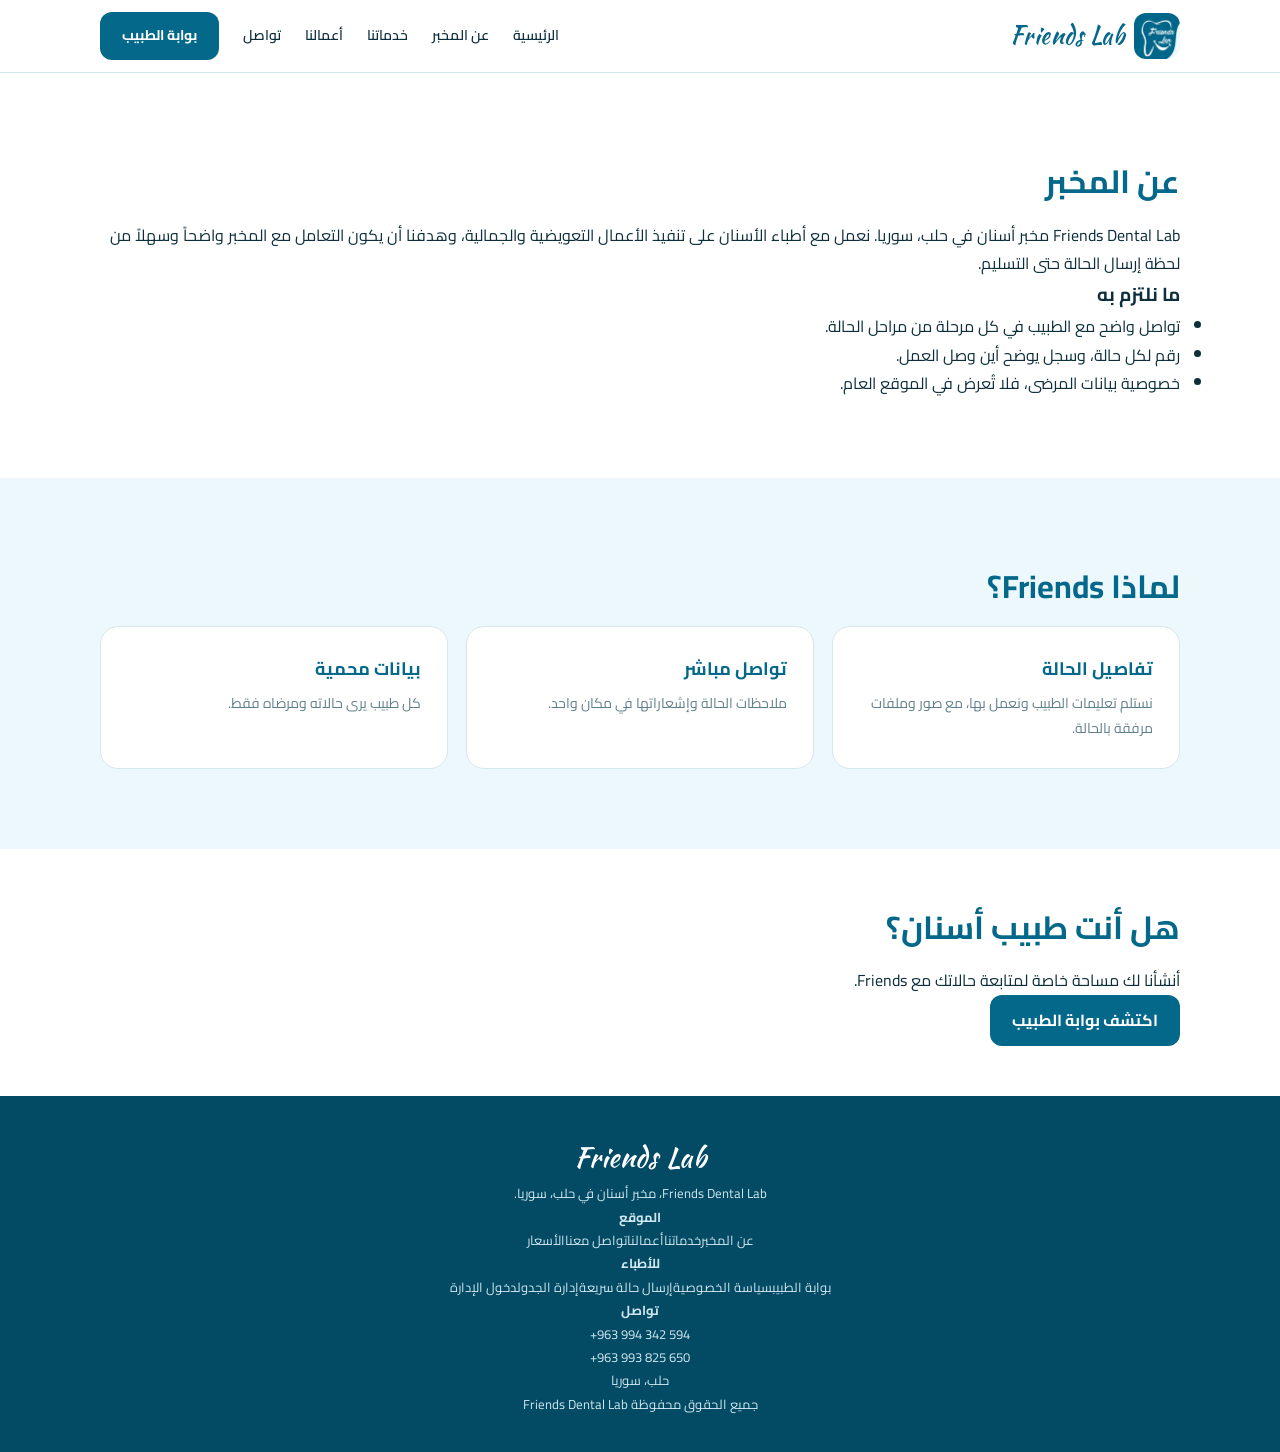
==== about.html @ 9b3cfb56 "Add files via upload" ====
<!DOCTYPE html><html lang="ar" dir="rtl"><head><meta charset="UTF-8"><meta name="viewport" content="width=device-width,initial-scale=1"><link rel="icon" href="assets/logo.jpg"><link href="https://fonts.googleapis.com/css2?family=Cairo:wght@400;600;700;800&family=Kaushan+Script&display=swap" rel="stylesheet"><link rel="stylesheet" href="css/style.css"><title>عن المخبر | Friends Dental Lab</title></head><body><nav><div class="wrap"><a href="index.html" class="brand script"><img src="assets/logo.jpg" alt="شعار Friends Lab">Friends Lab</a><button class="menu-btn" aria-label="القائمة" aria-expanded="false"><span></span><span></span><span></span></button><div class="links"><a href="index.html">الرئيسية</a><a href="about.html">عن المخبر</a><a href="services.html">خدماتنا</a><a href="gallery.html">أعمالنا</a><a href="contact.html">تواصل</a><a href="doctor.html" class="cta">بوابة الطبيب</a></div></div></nav><section><div class="wrap prose"><h2>عن المخبر</h2><p>Friends Dental Lab مخبر أسنان في حلب، سوريا. نعمل مع أطباء الأسنان على تنفيذ الأعمال التعويضية والجمالية، وهدفنا أن يكون التعامل مع المخبر واضحاً وسهلاً من لحظة إرسال الحالة حتى التسليم.</p><h3>ما نلتزم به</h3><ul><li>تواصل واضح مع الطبيب في كل مرحلة من مراحل الحالة.</li><li>رقم لكل حالة، وسجل يوضح أين وصل العمل.</li><li>خصوصية بيانات المرضى، فلا تُعرض في الموقع العام.</li></ul></div></section><section class="tint"><div class="wrap"><h2>لماذا Friends؟</h2><div class="grid g3"><div class="card"><div class="ico-box" data-i="tooth"></div><h3>تفاصيل الحالة</h3><p>نستلم تعليمات الطبيب ونعمل بها، مع صور وملفات مرفقة بالحالة.</p></div><div class="card"><div class="ico-box" data-i="chat"></div><h3>تواصل مباشر</h3><p>ملاحظات الحالة وإشعاراتها في مكان واحد.</p></div><div class="card"><div class="ico-box" data-i="shield"></div><h3>بيانات محمية</h3><p>كل طبيب يرى حالاته ومرضاه فقط.</p></div></div></div></section><section style="padding:50px 0"><div class="wrap"><div class="band"><div><h2>هل أنت طبيب أسنان؟</h2><p>أنشأنا لك مساحة خاصة لمتابعة حالاتك مع Friends.</p></div><a class="btn" href="doctor.html">اكتشف بوابة الطبيب</a></div></div></section><footer><div class="wrap"><div class="fgrid"><div><div class="script" style="font-size:28px;color:#fff">Friends Lab</div><p>Friends Dental Lab، مخبر أسنان في حلب، سوريا.</p></div><div><h4>الموقع</h4><a href="about.html">عن المخبر</a><a href="services.html">خدماتنا</a><a href="gallery.html">أعمالنا</a><a href="contact.html">تواصل معنا</a><a href="prices.html">الأسعار</a></div><div><h4>للأطباء</h4><a href="doctor.html">بوابة الطبيب</a><a href="privacy.html">سياسة الخصوصية</a><a href="send.html">إرسال حالة سريعة</a><a href="admin.html">إدارة الجدول</a><a href="portal-admin.html">دخول الإدارة</a></div><div><h4>تواصل</h4><p dir="ltr">+963 994 342 594</p><p dir="ltr">+963 993 825 650</p><p>حلب، سوريا</p></div></div><p class="copy">جميع الحقوق محفوظة Friends Dental Lab</p></div></footer><script src="js/main.js"></script><script src="js/nav.js"></script></body></html>
---- css/style.css ----
/* هوية Friends Lab: أزرق البترول من الشعار + أبيض + جليدي فاتح */
:root{--blue:#04688a;--deep:#034b64;--ice:#ecf8fb;--ink:#0d2f3b;--muted:#5f7f8a;--line:#d5e8ee;--r:18px}
*{box-sizing:border-box;margin:0;padding:0}
html{scroll-behavior:smooth}
body{font-family:Cairo,sans-serif;background:#fff;color:var(--ink);line-height:1.8}
a{color:inherit;text-decoration:none}
.script{font-family:'Kaushan Script',cursive;letter-spacing:.5px}
.wrap{max-width:1120px;margin:auto;padding:0 20px}
section{padding:80px 0}
h2{font-size:32px;color:var(--blue);margin-bottom:10px}
.lead{color:var(--muted);max-width:620px;margin-bottom:36px}
nav{position:sticky;top:0;z-index:50;background:rgba(255,255,255,.95);backdrop-filter:blur(10px);border-bottom:1px solid var(--line)}
nav .wrap{display:flex;align-items:center;justify-content:space-between;height:72px}
.brand{display:flex;align-items:center;gap:10px;color:var(--blue);font-size:24px}
.brand img{width:46px;height:46px;border-radius:12px}
.links{display:flex;gap:24px;align-items:center;font-size:14px;font-weight:600}
.links a:hover{color:var(--blue)}
.links .cta,.btn{background:var(--blue);color:#fff;padding:11px 22px;border-radius:12px;border:0;cursor:pointer;font:inherit;font-weight:700;display:inline-block}
.btn:hover,.cta:hover{background:var(--deep)}
.btn.ghost{background:#fff;color:var(--blue);border:2px solid var(--blue)}
.btn.wa{background:#1faa59}
.hero{background:var(--blue);color:#fff;padding:0;overflow:hidden}
.hero .wrap{display:grid;grid-template-columns:1.1fr .9fr;gap:40px;align-items:center;min-height:560px}
.hero h1{font-size:clamp(34px,5vw,56px);line-height:1.3;margin-bottom:18px}
.hero p{opacity:.9;max-width:520px;margin-bottom:28px}
.hero .btn{background:#fff;color:var(--blue)}
.hero .btn.ghost{background:transparent;color:#fff;border-color:#fff}
.hero-logo{border-radius:50% 12% 50% 12%;width:100%;max-width:420px;margin:auto;display:block;box-shadow:0 0 0 14px rgba(255,255,255,.12)}
.btns{display:flex;gap:12px;flex-wrap:wrap}
.grid{display:grid;gap:18px}
.g3{grid-template-columns:repeat(3,1fr)}.g4{grid-template-columns:repeat(4,1fr)}
.card{border:1px solid var(--line);border-radius:var(--r);padding:26px;background:#fff}
.card h3{color:var(--blue);font-size:18px;margin-bottom:6px}
.card p{color:var(--muted);font-size:14px}
.tint{background:var(--ice)}
form{background:#fff;border-radius:24px;padding:32px;box-shadow:0 18px 50px rgba(4,104,138,.12)}
.f2{display:grid;grid-template-columns:1fr 1fr;gap:16px}
.full{grid-column:1/-1}
label{display:block;font-size:13px;font-weight:700;color:var(--blue);margin-bottom:4px}
input,select,textarea{width:100%;padding:12px 14px;border:1px solid var(--line);border-radius:12px;font:inherit;font-size:14px;background:#fbfeff}
input:focus,select:focus,textarea:focus{outline:2px solid var(--blue);border-color:var(--blue)}
textarea{min-height:100px}
.done{display:none;margin-top:20px;background:var(--ice);border-radius:16px;padding:22px;text-align:center}
.done.on{display:block}
.code{display:inline-block;background:#fff;padding:8px 18px;border-radius:10px;font-weight:800;font-size:20px;color:var(--blue);margin:8px 0;direction:ltr}
.row{display:flex;gap:10px}.row input{flex:1}
#trackOut{margin-top:16px;color:var(--muted)}
.filters{display:flex;gap:10px;flex-wrap:wrap;margin-bottom:28px}
.filters button{border:1px solid var(--line);background:#fff;padding:8px 18px;border-radius:30px;cursor:pointer;font:inherit;font-weight:600;color:var(--blue)}
.filters button.on{background:var(--blue);color:#fff}
.work{aspect-ratio:4/3;border-radius:var(--r);background:linear-gradient(135deg,var(--ice),#cfe9f1);position:relative;overflow:hidden;cursor:zoom-in}
.work img{width:100%;height:100%;object-fit:cover;display:block}
.work span{position:absolute;inset:auto 0 0;background:linear-gradient(transparent,rgba(3,75,100,.85));color:#fff;padding:22px 14px 10px;font-weight:700;font-size:14px}
#lb{position:fixed;inset:0;background:rgba(3,40,55,.92);display:none;place-items:center;z-index:99;cursor:zoom-out;padding:20px}
#lb.on{display:grid}#lb img{max-width:100%;max-height:90vh;border-radius:12px}
footer{background:var(--deep);color:#cfe6ee;text-align:center;padding:36px 20px;font-size:13px}
footer .script{font-size:28px;color:#fff}
@media(max-width:860px){hero .wrap,.g3,.f2{grid-template-columns:1fr}.hero-logo{max-width:280px;order:-1;margin-top:30px}.g4{grid-template-columns:1fr 1fr}.row{flex-direction:column}}
[hidden]{display:none!important}
.stars{color:#e5a900;letter-spacing:2px}
input[type=checkbox]{width:auto;margin-left:4px}
.chk{font-weight:400;display:inline-block;margin-left:12px}
.tblw{overflow-x:auto}
.tbl{width:100%;border-collapse:collapse;font-size:14px}
.tbl th,.tbl td{padding:10px;border-bottom:1px solid var(--line);text-align:right;white-space:nowrap}
.tbl th{color:var(--blue)}.tbl .btn{padding:6px 12px;font-size:12px}
.sheet{width:148mm;min-height:210mm;margin:20px auto;background:#fff;border:1px solid var(--line);padding:10mm;font-size:12px;line-height:1.8}
.sh-head{display:flex;justify-content:space-between;align-items:center;border-bottom:3px solid var(--blue);padding-bottom:8px;margin-bottom:10px}
.sh-head img{width:54px;border-radius:12px}
.sh-code{font-size:22px;font-weight:800;color:var(--blue);direction:ltr}
.sh-grid{display:grid;grid-template-columns:1fr 1fr;gap:4px 16px}
.sh-grid div{border-bottom:1px dotted #8fb3c0}
.sh-grid b,.sh-box b{color:var(--blue)}
.sh-box{margin-top:10px}.sh-box span{margin-left:14px;display:inline-block}
.lines{min-height:42mm;border:1px solid var(--blue);border-radius:8px;padding:6px 10px;white-space:pre-wrap;background:repeating-linear-gradient(transparent 0 23px,#cfe3ea 23px 24px)}
.sh-foot{margin-top:10px;font-size:10px;color:var(--muted);text-align:center}
@media(max-width:600px){.sheet{width:auto;padding:16px}}
@media print{@page{size:A5;margin:0}nav,footer,.noprint{display:none!important}body{background:#fff}.sheet{margin:0;border:0;width:148mm;height:210mm;padding:10mm}}
.imgs img{height:28mm;border-radius:6px;margin:2px 4px 0 0;border:1px solid var(--line)}
.auth{max-width:440px;margin:30px auto}
.tabs{display:flex;gap:8px;margin-bottom:18px}
.tabs button{flex:1;padding:12px;border:1px solid var(--line);background:#fff;border-radius:12px;font:inherit;font-weight:700;color:var(--blue);cursor:pointer}
.tabs button.on{background:var(--blue);color:#fff}
.err{color:#b00020;min-height:24px;margin-top:10px;font-size:14px}
.ph-head{display:flex;justify-content:space-between;align-items:center;gap:12px;padding:14px 0;border-bottom:1px solid var(--line);margin-bottom:22px}
.ph-clinic{display:flex;align-items:center;gap:10px;line-height:1.4}
.ph-clinic img,.ph-ph{height:48px;max-width:110px;object-fit:contain}
.ph-ph{display:grid;place-items:center;border:1px dashed #9bc0cd;border-radius:8px;padding:0 10px;color:var(--muted);font-size:12px}
.ph-lab{height:48px;border-radius:10px}
label>input,label>select{margin-top:4px;font-weight:400}
.btn.sm{padding:6px 12px;font-size:12px}
.menu-btn{display:none;background:#fff;border:1px solid var(--line);border-radius:10px;width:44px;height:44px;cursor:pointer;flex-direction:column;justify-content:center;align-items:center;gap:5px}
.menu-btn span{display:block;width:20px;height:2px;background:var(--blue);border-radius:2px}
@media(max-width:860px){
.menu-btn{display:flex}
nav .wrap{position:relative}
.links{display:none;position:absolute;top:72px;left:0;right:0;background:#fff;border-bottom:1px solid var(--line);flex-direction:column;align-items:stretch;gap:0;padding:6px 20px 16px;box-shadow:0 14px 30px rgba(4,104,138,.12)}
.links.open{display:flex}
.links a{padding:13px 0;border-bottom:1px solid var(--line);font-size:16px}
.links .cta{margin-top:12px;text-align:center;border:0}
}
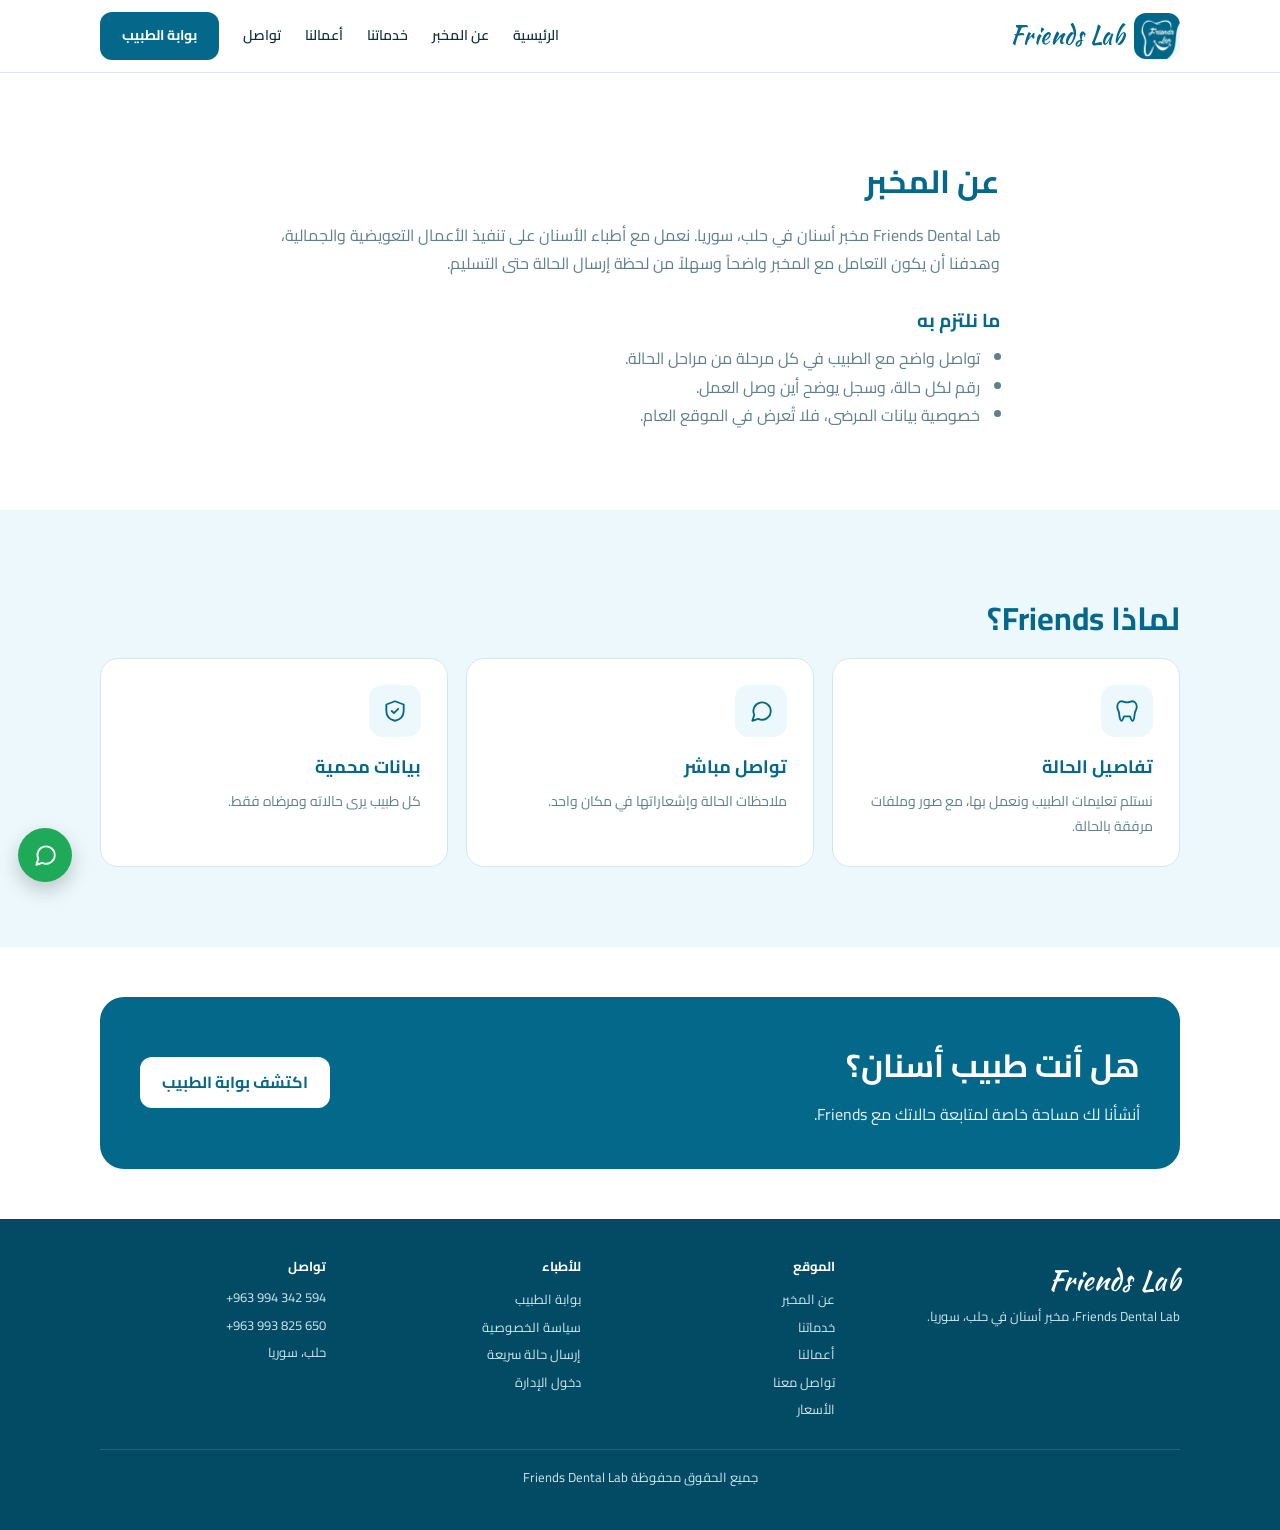
==== commit 3755a22c: "Add files via upload" ====
--- a/about.html
+++ b/about.html
@@ -1 +1 @@
-<!DOCTYPE html><html lang="ar" dir="rtl"><head><meta charset="UTF-8"><meta name="viewport" content="width=device-width,initial-scale=1"><link rel="icon" href="assets/logo.jpg"><link href="https://fonts.googleapis.com/css2?family=Cairo:wght@400;600;700;800&family=Kaushan+Script&display=swap" rel="stylesheet"><link rel="stylesheet" href="css/style.css"><title>عن المخبر | Friends Dental Lab</title></head><body><nav><div class="wrap"><a href="index.html" class="brand script"><img src="assets/logo.jpg" alt="شعار Friends Lab">Friends Lab</a><button class="menu-btn" aria-label="القائمة" aria-expanded="false"><span></span><span></span><span></span></button><div class="links"><a href="index.html">الرئيسية</a><a href="about.html">عن المخبر</a><a href="services.html">خدماتنا</a><a href="gallery.html">أعمالنا</a><a href="contact.html">تواصل</a><a href="doctor.html" class="cta">بوابة الطبيب</a></div></div></nav><section><div class="wrap prose"><h2>عن المخبر</h2><p>Friends Dental Lab مخبر أسنان في حلب، سوريا. نعمل مع أطباء الأسنان على تنفيذ الأعمال التعويضية والجمالية، وهدفنا أن يكون التعامل مع المخبر واضحاً وسهلاً من لحظة إرسال الحالة حتى التسليم.</p><h3>ما نلتزم به</h3><ul><li>تواصل واضح مع الطبيب في كل مرحلة من مراحل الحالة.</li><li>رقم لكل حالة، وسجل يوضح أين وصل العمل.</li><li>خصوصية بيانات المرضى، فلا تُعرض في الموقع العام.</li></ul></div></section><section class="tint"><div class="wrap"><h2>لماذا Friends؟</h2><div class="grid g3"><div class="card"><div class="ico-box" data-i="tooth"></div><h3>تفاصيل الحالة</h3><p>نستلم تعليمات الطبيب ونعمل بها، مع صور وملفات مرفقة بالحالة.</p></div><div class="card"><div class="ico-box" data-i="chat"></div><h3>تواصل مباشر</h3><p>ملاحظات الحالة وإشعاراتها في مكان واحد.</p></div><div class="card"><div class="ico-box" data-i="shield"></div><h3>بيانات محمية</h3><p>كل طبيب يرى حالاته ومرضاه فقط.</p></div></div></div></section><section style="padding:50px 0"><div class="wrap"><div class="band"><div><h2>هل أنت طبيب أسنان؟</h2><p>أنشأنا لك مساحة خاصة لمتابعة حالاتك مع Friends.</p></div><a class="btn" href="doctor.html">اكتشف بوابة الطبيب</a></div></div></section><footer><div class="wrap"><div class="fgrid"><div><div class="script" style="font-size:28px;color:#fff">Friends Lab</div><p>Friends Dental Lab، مخبر أسنان في حلب، سوريا.</p></div><div><h4>الموقع</h4><a href="about.html">عن المخبر</a><a href="services.html">خدماتنا</a><a href="gallery.html">أعمالنا</a><a href="contact.html">تواصل معنا</a><a href="prices.html">الأسعار</a></div><div><h4>للأطباء</h4><a href="doctor.html">بوابة الطبيب</a><a href="privacy.html">سياسة الخصوصية</a><a href="send.html">إرسال حالة سريعة</a><a href="admin.html">إدارة الجدول</a><a href="portal-admin.html">دخول الإدارة</a></div><div><h4>تواصل</h4><p dir="ltr">+963 994 342 594</p><p dir="ltr">+963 993 825 650</p><p>حلب، سوريا</p></div></div><p class="copy">جميع الحقوق محفوظة Friends Dental Lab</p></div></footer><script src="js/main.js"></script><script src="js/nav.js"></script></body></html>+<!DOCTYPE html><html lang="ar" dir="rtl"><head><meta charset="UTF-8"><meta name="viewport" content="width=device-width,initial-scale=1"><link rel="icon" href="assets/logo.jpg"><link href="https://fonts.googleapis.com/css2?family=Cairo:wght@400;600;700;800&family=Kaushan+Script&display=swap" rel="stylesheet"><link rel="stylesheet" href="css/style.css"><title>عن المخبر | Friends Dental Lab</title><link rel="manifest" href="manifest.json"><meta name="theme-color" content="#04688a"><link rel="apple-touch-icon" href="assets/icon-192.png"></head><body><nav><div class="wrap"><a href="index.html" class="brand script"><img src="assets/logo.jpg" alt="شعار Friends Lab">Friends Lab</a><button class="menu-btn" aria-label="القائمة" aria-expanded="false"><span></span><span></span><span></span></button><div class="links"><a href="index.html">الرئيسية</a><a href="about.html">عن المخبر</a><a href="services.html">خدماتنا</a><a href="gallery.html">أعمالنا</a><a href="contact.html">تواصل</a><a href="doctor.html" class="cta">بوابة الطبيب</a></div></div></nav><section><div class="wrap prose"><h2>عن المخبر</h2><p>Friends Dental Lab مخبر أسنان في حلب، سوريا. نعمل مع أطباء الأسنان على تنفيذ الأعمال التعويضية والجمالية، وهدفنا أن يكون التعامل مع المخبر واضحاً وسهلاً من لحظة إرسال الحالة حتى التسليم.</p><h3>ما نلتزم به</h3><ul><li>تواصل واضح مع الطبيب في كل مرحلة من مراحل الحالة.</li><li>رقم لكل حالة، وسجل يوضح أين وصل العمل.</li><li>خصوصية بيانات المرضى، فلا تُعرض في الموقع العام.</li></ul></div></section><section class="tint"><div class="wrap"><h2>لماذا Friends؟</h2><div class="grid g3"><div class="card"><div class="ico-box" data-i="tooth"></div><h3>تفاصيل الحالة</h3><p>نستلم تعليمات الطبيب ونعمل بها، مع صور وملفات مرفقة بالحالة.</p></div><div class="card"><div class="ico-box" data-i="chat"></div><h3>تواصل مباشر</h3><p>ملاحظات الحالة وإشعاراتها في مكان واحد.</p></div><div class="card"><div class="ico-box" data-i="shield"></div><h3>بيانات محمية</h3><p>كل طبيب يرى حالاته ومرضاه فقط.</p></div></div></div></section><section style="padding:50px 0"><div class="wrap"><div class="band"><div><h2>هل أنت طبيب أسنان؟</h2><p>أنشأنا لك مساحة خاصة لمتابعة حالاتك مع Friends.</p></div><a class="btn" href="doctor.html">اكتشف بوابة الطبيب</a></div></div></section><footer><div class="wrap"><div class="fgrid"><div><div class="script" style="font-size:28px;color:#fff">Friends Lab</div><p>Friends Dental Lab، مخبر أسنان في حلب، سوريا.</p></div><div><h4>الموقع</h4><a href="about.html">عن المخبر</a><a href="services.html">خدماتنا</a><a href="gallery.html">أعمالنا</a><a href="contact.html">تواصل معنا</a><a href="prices.html">الأسعار</a></div><div><h4>للأطباء</h4><a href="doctor.html">بوابة الطبيب</a><a href="privacy.html">سياسة الخصوصية</a><a href="send.html">إرسال حالة سريعة</a><a href="portal-admin.html">دخول الإدارة</a></div><div><h4>تواصل</h4><p dir="ltr">+963 994 342 594</p><p dir="ltr">+963 993 825 650</p><p>حلب، سوريا</p></div></div><p class="copy">جميع الحقوق محفوظة Friends Dental Lab</p></div></footer><script src="js/main.js"></script><script src="js/nav.js"></script></body></html>
--- a/css/style.css
+++ b/css/style.css
@@ -55,7 +55,7 @@
 #lb.on{display:grid}#lb img{max-width:100%;max-height:90vh;border-radius:12px}
 footer{background:var(--deep);color:#cfe6ee;text-align:center;padding:36px 20px;font-size:13px}
 footer .script{font-size:28px;color:#fff}
-@media(max-width:860px){hero .wrap,.g3,.f2{grid-template-columns:1fr}.hero-logo{max-width:280px;order:-1;margin-top:30px}.g4{grid-template-columns:1fr 1fr}.row{flex-direction:column}}
+@media(max-width:860px){.hero .wrap,.g3,.f2{grid-template-columns:1fr}.hero-logo{max-width:280px;order:-1;margin-top:30px}.g4{grid-template-columns:1fr 1fr}.row{flex-direction:column}}
 [hidden]{display:none!important}
 .stars{color:#e5a900;letter-spacing:2px}
 input[type=checkbox]{width:auto;margin-left:4px}
@@ -99,3 +99,42 @@
 .links a{padding:13px 0;border-bottom:1px solid var(--line);font-size:16px}
 .links .cta{margin-top:12px;text-align:center;border:0}
 }
+.ico{width:26px;height:26px;stroke:currentColor;fill:none;stroke-width:1.7;stroke-linecap:round;stroke-linejoin:round}
+.ico-box{width:52px;height:52px;border-radius:14px;background:var(--ice);display:grid;place-items:center;color:var(--blue);margin-bottom:14px}
+.wa-float{position:fixed;bottom:18px;left:18px;width:54px;height:54px;border-radius:50%;background:#1faa59;color:#fff;display:grid;place-items:center;box-shadow:0 8px 20px rgba(0,0,0,.2);z-index:60}
+.band{background:var(--blue);color:#fff;border-radius:24px;padding:40px;display:flex;justify-content:space-between;align-items:center;gap:20px;flex-wrap:wrap}
+.band h2{color:#fff;margin-bottom:6px}.band p{opacity:.9}.band .btn{background:#fff;color:var(--blue)}
+.g5{grid-template-columns:repeat(3,1fr)}
+.prose{max-width:760px}.prose h3{color:var(--blue);margin:26px 0 6px}.prose p,.prose li{color:var(--muted)}.prose ul{padding-right:20px}
+footer{text-align:right}
+footer .fgrid{display:grid;grid-template-columns:1.4fr 1fr 1fr 1fr;gap:28px}
+footer h4{color:#fff;margin-bottom:8px}footer a{display:block;color:#cfe6ee;padding:2px 0}footer p{margin:0 0 4px}
+footer .copy{border-top:1px solid rgba(255,255,255,.12);margin-top:26px;padding-top:16px;text-align:center}
+@media(max-width:860px){.g5{grid-template-columns:1fr 1fr}footer .fgrid{grid-template-columns:1fr 1fr}}
+@media(max-width:520px){.g5,footer .fgrid{grid-template-columns:1fr}}
+@media print{.wa-float{display:none!important}}
+.stats{display:grid;grid-template-columns:1fr 1fr;gap:12px;margin:18px 0}
+.stat{background:#fff;border:1px solid var(--line);border-radius:16px;padding:16px}.stat b{display:block;font-size:30px;color:var(--blue);line-height:1.2}.stat span{color:var(--muted);font-size:13px}.stat.ok{background:var(--ice)}
+.quick{display:grid;grid-template-columns:repeat(3,1fr);gap:10px}.quick a{display:flex;flex-direction:column;align-items:center;gap:6px;padding:16px 6px;border:1px solid var(--line);border-radius:16px;background:#fff;color:var(--blue);font-weight:700;font-size:14px;text-align:center}
+.sh{color:var(--blue);margin:24px 0 10px}
+.cc{display:block;background:#fff;border:1px solid var(--line);border-radius:16px;padding:14px 16px;margin-bottom:10px}.cc .r{display:flex;justify-content:space-between;align-items:center;gap:8px}.cc p{color:var(--muted);font-size:14px;margin:4px 0 0}.cc small{color:var(--muted)}
+.bd{font-size:12px;font-weight:700;padding:3px 10px;border-radius:20px;background:#eef3f5;color:#4d6772;white-space:nowrap}
+.bd.in_progress,.bd.received,.bd.review,.bd.pk_confirmed,.bd.pk_on_way{background:#fff4d6;color:#8a6200}.bd.ready,.bd.delivered,.bd.pk_picked{background:#dff3e6;color:#1c6b3a}.bd.sent,.bd.pk_new{background:#e3f0f7;color:var(--blue)}.bd.pk_cancelled{background:#fde4e4;color:#a02020}
+.tl{list-style:none;padding:0;margin:10px 0}.tl li{position:relative;padding:0 26px 16px 0;color:var(--muted)}.tl i{position:absolute;right:0;top:7px;width:12px;height:12px;border-radius:50%;border:2px solid #b9cfd7;background:#fff}.tl li:not(:last-child):before{content:"";position:absolute;right:5px;top:21px;bottom:0;width:2px;background:#d5e8ee}.tl li.done i{background:var(--blue);border-color:var(--blue)}.tl li.cur i{background:#e5a900;border-color:#e5a900}.tl li.done b,.tl li.cur b{color:var(--ink)}.tl small{display:block;font-size:12px}
+.teeth{display:grid;gap:8px;margin:6px 0 14px}.tr{display:grid;grid-template-columns:repeat(8,1fr);gap:4px}.tooth{height:40px;border:1px solid var(--line);background:#fff;border-radius:8px;font:inherit;font-size:13px;cursor:pointer;color:var(--ink);padding:0}.tooth.on{background:var(--blue);color:#fff;border-color:var(--blue)}
+.files{display:flex;gap:8px;flex-wrap:wrap}.files img{height:80px;border-radius:8px;border:1px solid var(--line)}
+.note{background:var(--ice);border-radius:12px;padding:10px 14px;margin-bottom:8px}.note.lab{background:#e3f0f7}.note small{color:var(--muted)}.note p{margin:2px 0}
+.nt{display:block;background:#fff;border:1px solid var(--line);border-radius:14px;padding:12px 16px;margin-bottom:8px}.nt.un{border-color:var(--blue);background:var(--ice)}.nt p{margin:2px 0;color:var(--muted);font-size:14px}.nt small{color:var(--muted)}
+.bn{position:fixed;bottom:0;left:0;right:0;z-index:55;display:none;background:#fff;border-top:1px solid var(--line);padding-bottom:env(safe-area-inset-bottom)}
+.app-mode .bn{display:flex}.bn a{flex:1;display:flex;flex-direction:column;align-items:center;gap:2px;padding:8px 0;font-size:12px;color:var(--muted);position:relative}.bn a.on{color:var(--blue);font-weight:700}.bn .ico{width:22px;height:22px}
+.fab{position:fixed;bottom:76px;left:16px;z-index:56;width:56px;height:56px;border-radius:50%;background:var(--blue);color:#fff;display:none;place-items:center;box-shadow:0 10px 24px rgba(4,104,138,.35)}.app-mode .fab{display:grid}
+#nb{position:absolute;top:2px;right:26%;background:#c62828;color:#fff;border-radius:10px;font-size:10px;padding:0 5px}
+.app-mode footer{display:none}.app-mode #appBox{padding-bottom:140px}
+@media(min-width:861px){.bn{position:static;border:1px solid var(--line);border-radius:14px;margin-bottom:18px}.fab{bottom:24px}.app-mode #appBox{padding-bottom:40px}.stats{grid-template-columns:repeat(4,1fr)}}
+.wa-float{position:fixed;bottom:18px;left:18px;width:54px;height:54px;border-radius:50%;background:#1faa59;color:#fff;display:grid;place-items:center;box-shadow:0 8px 20px rgba(0,0,0,.2);z-index:60}.app-mode .wa-float{display:none}
+.stars{color:#e5a900;letter-spacing:2px}input[type=checkbox]{width:auto;margin-left:4px}.chk{font-weight:400;display:inline-block;margin-left:12px}
+.tblw{overflow-x:auto}.tbl{width:100%;border-collapse:collapse;font-size:14px}.tbl th,.tbl td{padding:10px;border-bottom:1px solid var(--line);text-align:right;white-space:nowrap}.tbl th{color:var(--blue)}.tbl .btn{padding:6px 12px;font-size:12px}
+.row{display:flex;gap:10px}.row input{flex:1}.done{display:none;margin-top:20px;background:var(--ice);border-radius:16px;padding:22px;text-align:center}.done.on{display:block}.btn.wa{background:#1faa59}
+.sheet{width:148mm;min-height:210mm;margin:20px auto;background:#fff;border:1px solid var(--line);padding:10mm;font-size:12px;line-height:1.8}.sh-head{display:flex;justify-content:space-between;align-items:center;border-bottom:3px solid var(--blue);padding-bottom:8px;margin-bottom:10px}.sh-head img{width:54px;border-radius:12px}.sh-code{font-size:22px;font-weight:800;color:var(--blue);direction:ltr}.sh-grid{display:grid;grid-template-columns:1fr 1fr;gap:4px 16px}.sh-grid div{border-bottom:1px dotted #8fb3c0}.sh-grid b,.sh-box b{color:var(--blue)}.sh-box{margin-top:10px}.sh-box span{margin-left:14px;display:inline-block}.lines{min-height:42mm;border:1px solid var(--blue);border-radius:8px;padding:6px 10px;white-space:pre-wrap;background:repeating-linear-gradient(transparent 0 23px,#cfe3ea 23px 24px)}.imgs img{height:28mm;border-radius:6px;margin:2px 4px 0 0;border:1px solid var(--line)}.sh-foot{margin-top:10px;font-size:10px;color:var(--muted);text-align:center}
+@media(max-width:600px){.sheet{width:auto;padding:16px}.row{flex-direction:column}}
+@media print{@page{size:A5;margin:0}nav,footer,.noprint,.wa-float{display:none!important}body{background:#fff}.sheet{margin:0;border:0;width:148mm;height:210mm;padding:10mm}}
